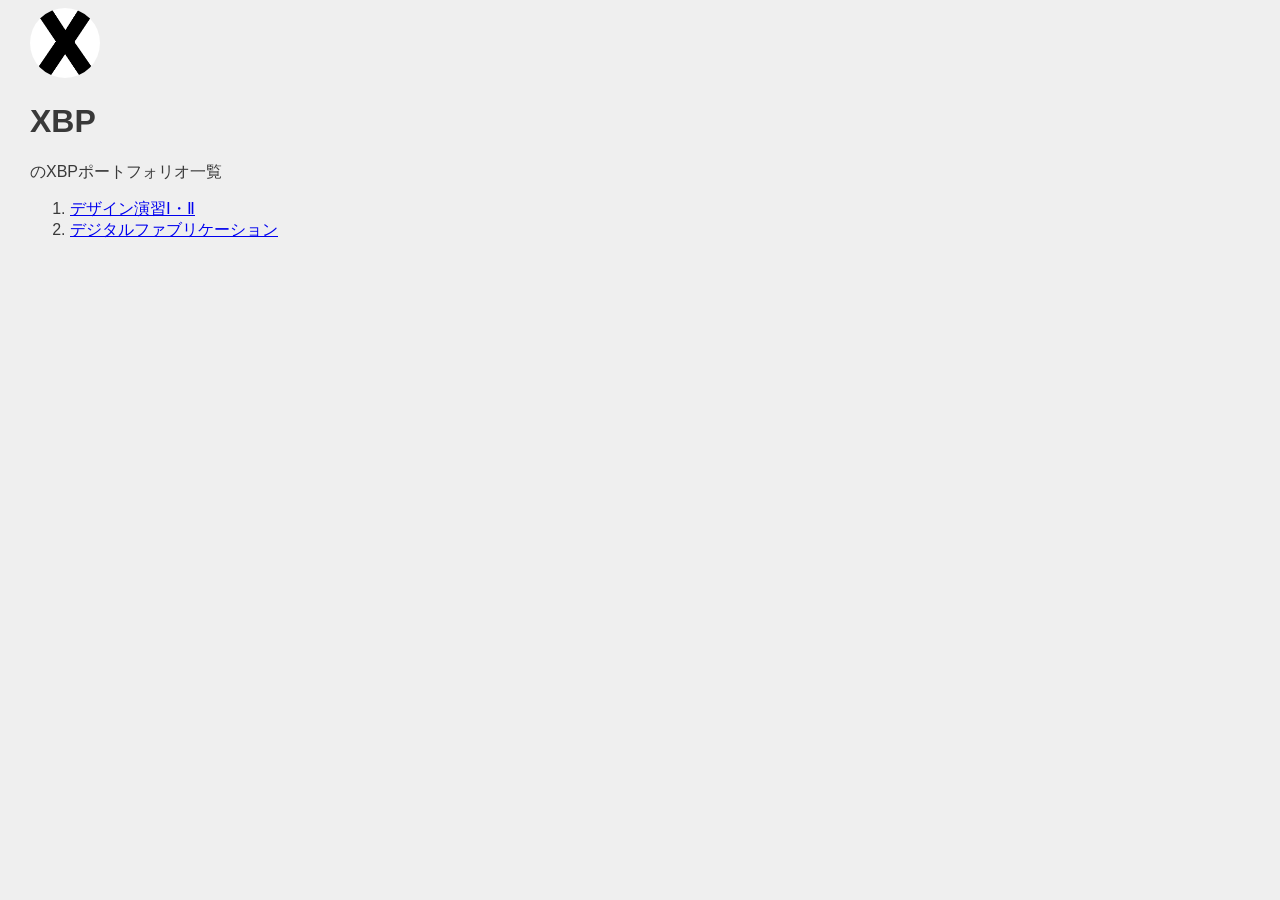
==== index.html @ 583a1752 "ワーク1" ====
<!DOCTYPE html>
<html lang="jp">
<head>
    <meta charset="UTF-8">
    <title>XBP_HPsample</title>
    <link rel="stylesheet" href="./css/style.css">
</head>
<body>
    <logotohome>
    <a href="./index.html"><img src="./images/0_XBlogo.png" alt=""></a>
    </logotohome>
    <h1>XBP</h1>  のXBPポートフォリオ一覧</h2>
        <!-- このようにするとコードとして認識されない。（メモができる）-->
        <!--番号付きのリスト-->
        <ol>
            <li><a href="./de12/index.html">デザイン演習Ⅰ・Ⅱ</a></li>
            <li><a href="./digi_fab/index.html">デジタルファブリケーション</a></li>
        </ol>

            
        <br>
        <br>


</body>
</html>
---- css/style.css ----
@charset "utf-8";
/* 冒頭でimport */
@import url('https://fonts.googleapis.com/css?family=Raleway:700&display=swap');
@import url('https://fonts.googleapis.com/css?family=M+PLUS+Rounded+1c:400,700&display=swap&subset=japanese');
/* フォントを指定したいところで */

logo img{
    border-radius: 50%;
    width: 150px;
    height: 150px;
    object-fit: cover; /* 画像のトリミング */
}

logotohome img{
    border-radius: 70%;
    width: 70px;
    height: 70px;
    object-fit: cover; /* 画像のトリミング */
}



/* ========== common ========== */
html, body {
	font-size: 16px;
	font-family: sans-serif;
	color: #393939;
    margin-left: 15px;
    margin-bottom: 40px;
	background: #efefef;
}
h1{
    text-indent: 0em;
}
h2{
    margin-left: 1em;
    margin-top: 1em;
}
h3{
    margin-left: 2em;
}
div{
    margin-top: 1em;
    margin-left: 3em;
}
p{
    margin-left: 3em;
}
span.blackback{
    text-indent: 3em;
    background: #393939;
    color: #efefef;
}
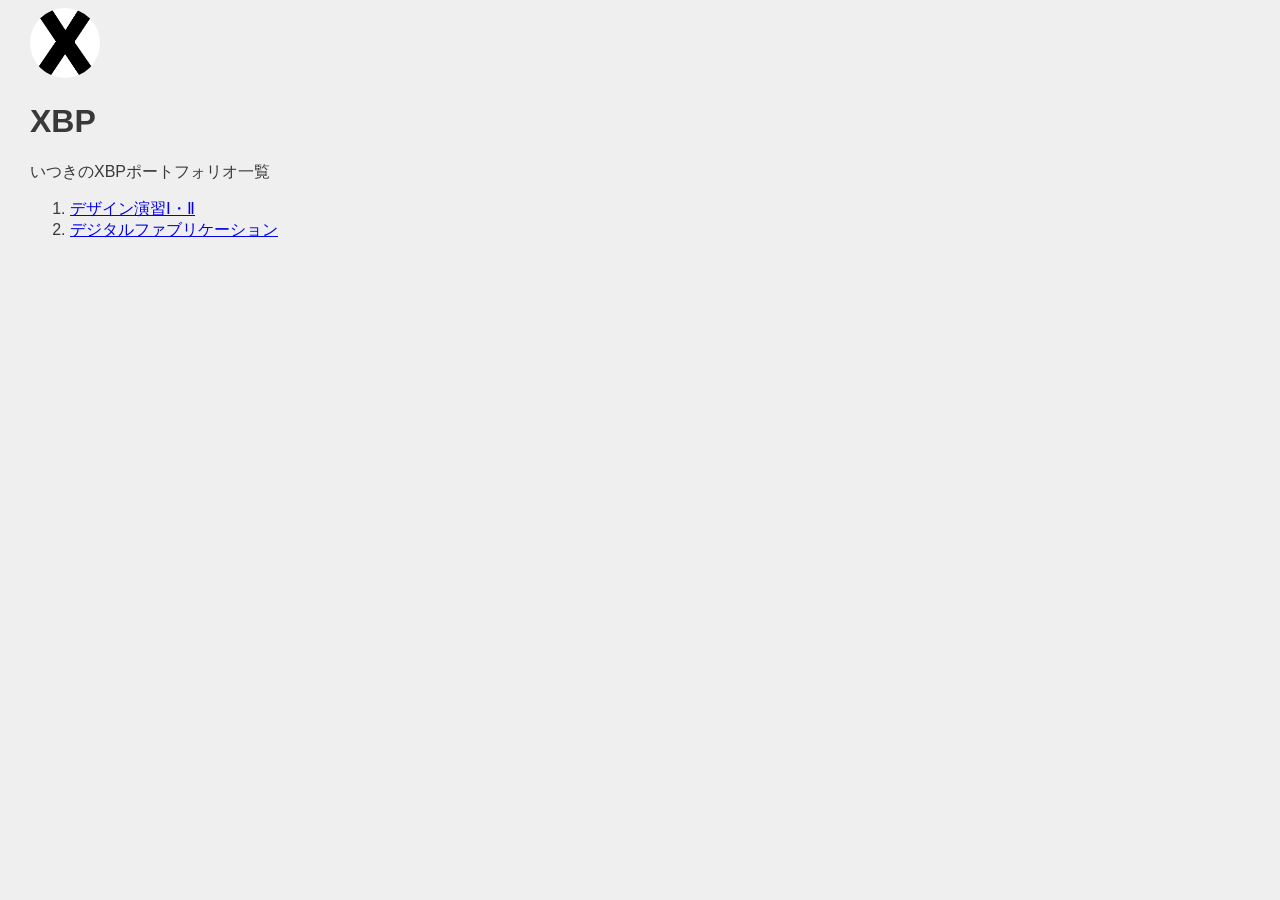
==== commit 4867963a: "ワーク１" ====
--- a/index.html
+++ b/index.html
@@ -9,7 +9,7 @@
     <logotohome>
     <a href="./index.html"><img src="./images/0_XBlogo.png" alt=""></a>
     </logotohome>
-    <h1>XBP</h1>  のXBPポートフォリオ一覧</h2>
+    <h1>XBP</h1>  いつきのXBPポートフォリオ一覧</h2>
         <!-- このようにするとコードとして認識されない。（メモができる）-->
         <!--番号付きのリスト-->
         <ol>
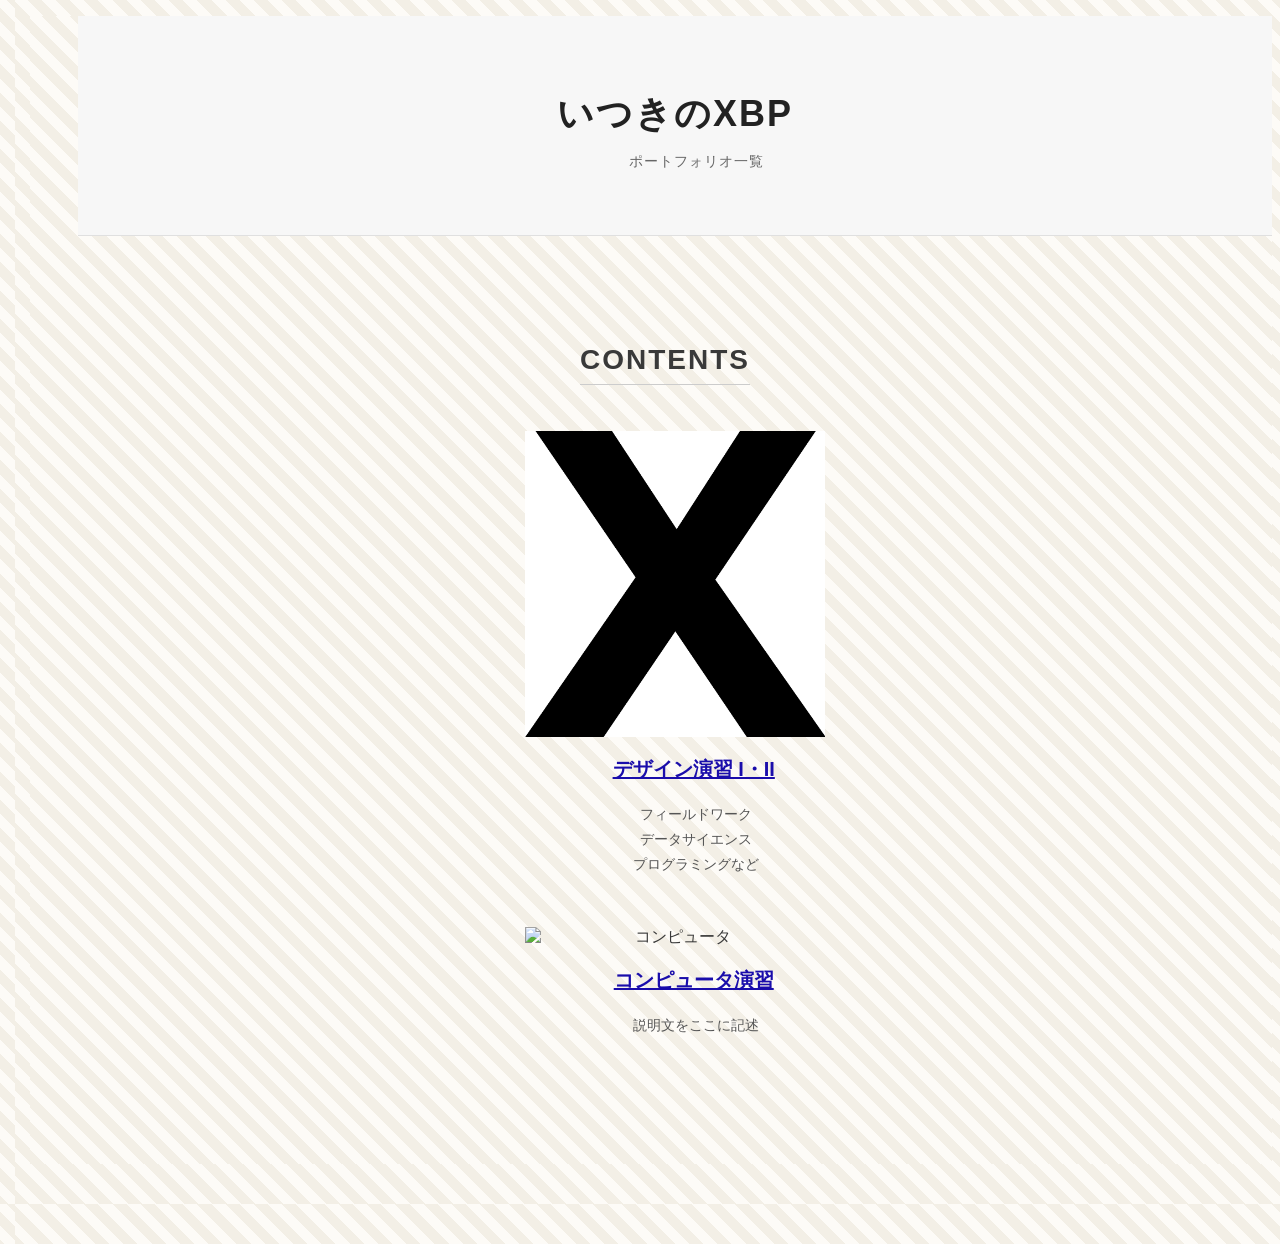
==== commit e70e4114: "20261111" ====
--- a/index.html
+++ b/index.html
@@ -6,16 +6,36 @@
     <link rel="stylesheet" href="./css/style.css">
 </head>
 <body>
-    <logotohome>
-    <a href="./index.html"><img src="./images/0_XBlogo.png" alt=""></a>
-    </logotohome>
-    <h1>XBP</h1>  いつきのXBPポートフォリオ一覧</h2>
+    
+    <!-- ヘッダー・メインタイトルの部分 -->
+  <div class="main-header">
+    <h1>いつきのXBP</h1>
+    <p>ポートフォリオ一覧</p>
+  </div>
         <!-- このようにするとコードとして認識されない。（メモができる）-->
         <!--番号付きのリスト-->
-        <ol>
-            <li><a href="./de12/index.html">デザイン演習Ⅰ・Ⅱ</a></li>
-            <li><a href="./digi_fab/index.html">デジタルファブリケーション</a></li>
-        </ol>
+        <section class="contents-section">
+  <h2>CONTENTS</h2>
+  
+  <!-- 1つ目のコンテンツカード -->
+  <div class="card">
+    <img src="images/0_XBlogo.png" alt="デザイン演習"> <!-- 画像のパスを指定 -->
+    <h3><a href="#">デザイン演習 I・II</a></h3>
+    <p>
+      フィールドワーク<br>
+      データサイエンス<br>
+      プログラミングなど
+    </p>
+  </div>
+
+  <!-- 2つ目のコンテンツカード -->
+  <div class="card">
+    <img src="images/curasupport.jpg" alt="コンピュータ">
+    <h3><a href="#">コンピュータ演習</a></h3>
+    <p>説明文をここに記述</p>
+  </div>
+</section>
+
 
             
         <br>
--- a/css/style.css
+++ b/css/style.css
@@ -52,3 +52,95 @@
     color: #efefef;
 }
 
+a {
+  transition: opacity 0.3s ease;
+}
+a:hover {
+  opacity: 0.7; /* マウスを乗せると少し透ける */
+}
+
+html, body {
+  background-color: #fdfbf7;
+  background-image: repeating-linear-gradient(
+    45deg,
+    #f3efe6,
+    #f3efe6 10px,
+    #fdfbf7 10px,
+    #fdfbf7 20px
+  );
+}
+
+/* セクション全体を中央揃えにする */
+.contents-section {
+  text-align: center;
+  max-width: 600px;  /* 幅が広がりすぎないように制限 */
+  margin: 0 auto;    /* 画面の中央に配置 */
+  padding: 40px 20px;
+}
+
+/* CONTENTSの見出しデザイン */
+.contents-section h2 {
+  font-size: 28px;
+  letter-spacing: 2px;
+  margin-bottom: 30px;
+  border-bottom: 1px solid #ccc; /* 下にうっすら線を引く場合 */
+  display: inline-block;
+  padding-bottom: 8px;
+}
+
+/* 各カードのスタイル */
+.card {
+  margin-bottom: 50px; /* カード同士の間隔 */
+}
+
+/* 画像のサイズと枠の設定 */
+.card img {
+  width: 100%;
+  max-width: 300px;   /* 画像の最大幅 */
+  height: auto;
+  display: block;
+  margin: 0 auto 15px; /* 画像を中央に配置して下に余白を作る */
+}
+
+/* 青色のリンク見出し */
+.card h3 a {
+  color: #1a0dab;      /* 画像のような青色 */
+  font-size: 20px;
+  text-decoration: underline; /* 下線をつける */
+}
+
+.card h3 a:hover {
+  color: #0000cc;      /* ホバー時に少し濃い青にする */
+}
+
+/* 説明テキスト */
+.card p {
+  color: #555555;      /* 少し落ち着いたグレー */
+  font-size: 14px;
+  line-height: 1.8;    /* 行間を広げて読みやすく */
+  margin-top: 10px;
+}
+/* メインタイトル全体のスタイル */
+.main-header {
+  text-align: center;      /* 文字を中央揃えにする */
+  padding: 50px 20px;      /* 上下にたっぷりと余白をとる */
+  background-color: #f7f7f7; /* 薄い背景色を敷く（不要ならこの行を消す） */
+  margin-bottom: 40px;     /*CONTENTSとの間に隙間を作る */
+  border-bottom: 1px solid #e0e0e0; /* 下部にうっすら線を引く */
+}
+
+/* メインの大きな文字 */
+.main-header h1 {
+  font-size: 36px;         /* 文字を大きくする */
+  font-weight: bold;
+  color: #222222;          /* 引き締まった黒色 */
+  margin-bottom: 8px;      /* タイトルとサブタイトルの間隔 */
+  letter-spacing: 2px;     /* 文字の間隔を少し広げておしゃれに */
+}
+
+/* サブタイトル（ポートフォリオ一覧など） */
+.main-header p {
+  font-size: 14px;
+  color: #666666;          /* 少し薄めのグレー */
+  letter-spacing: 1px;
+}
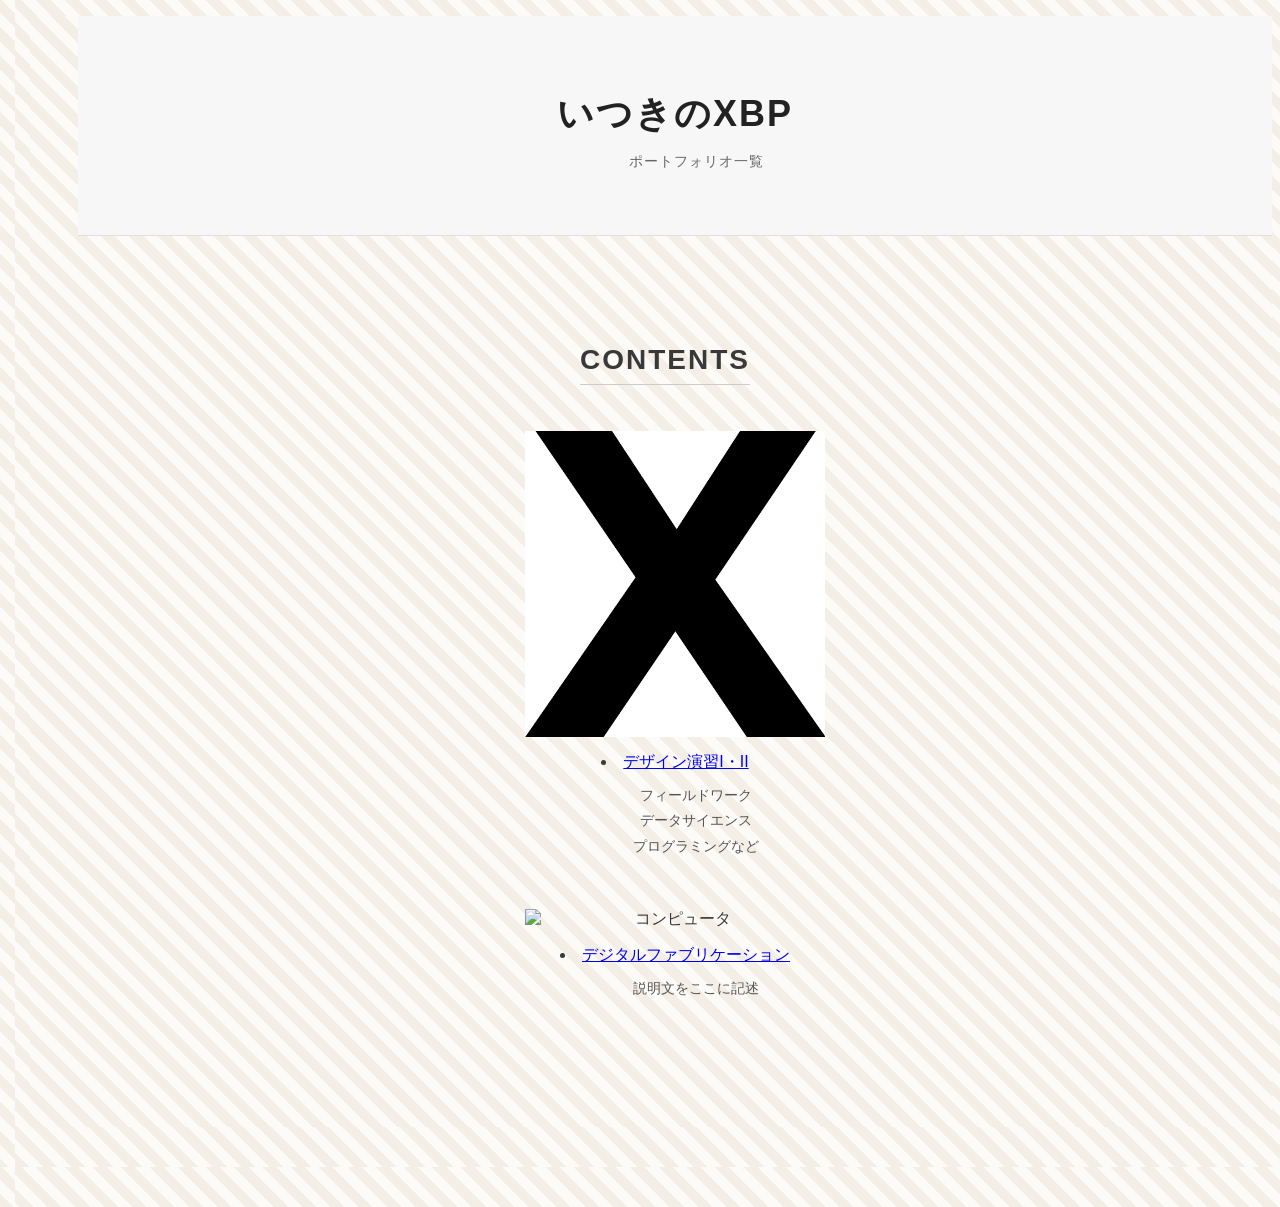
==== commit aef080b6: "20261112" ====
--- a/index.html
+++ b/index.html
@@ -20,7 +20,7 @@
   <!-- 1つ目のコンテンツカード -->
   <div class="card">
     <img src="images/0_XBlogo.png" alt="デザイン演習"> <!-- 画像のパスを指定 -->
-    <h3><a href="#">デザイン演習 I・II</a></h3>
+    <li><a href="./de12/index.htmL">デザイン演習I・II</a></li>
     <p>
       フィールドワーク<br>
       データサイエンス<br>
@@ -31,7 +31,7 @@
   <!-- 2つ目のコンテンツカード -->
   <div class="card">
     <img src="images/curasupport.jpg" alt="コンピュータ">
-    <h3><a href="#">コンピュータ演習</a></h3>
+    <li><a href="_/digi_fab/index.htmL">デジタルファブリケーション</a></li>
     <p>説明文をここに記述</p>
   </div>
 </section>
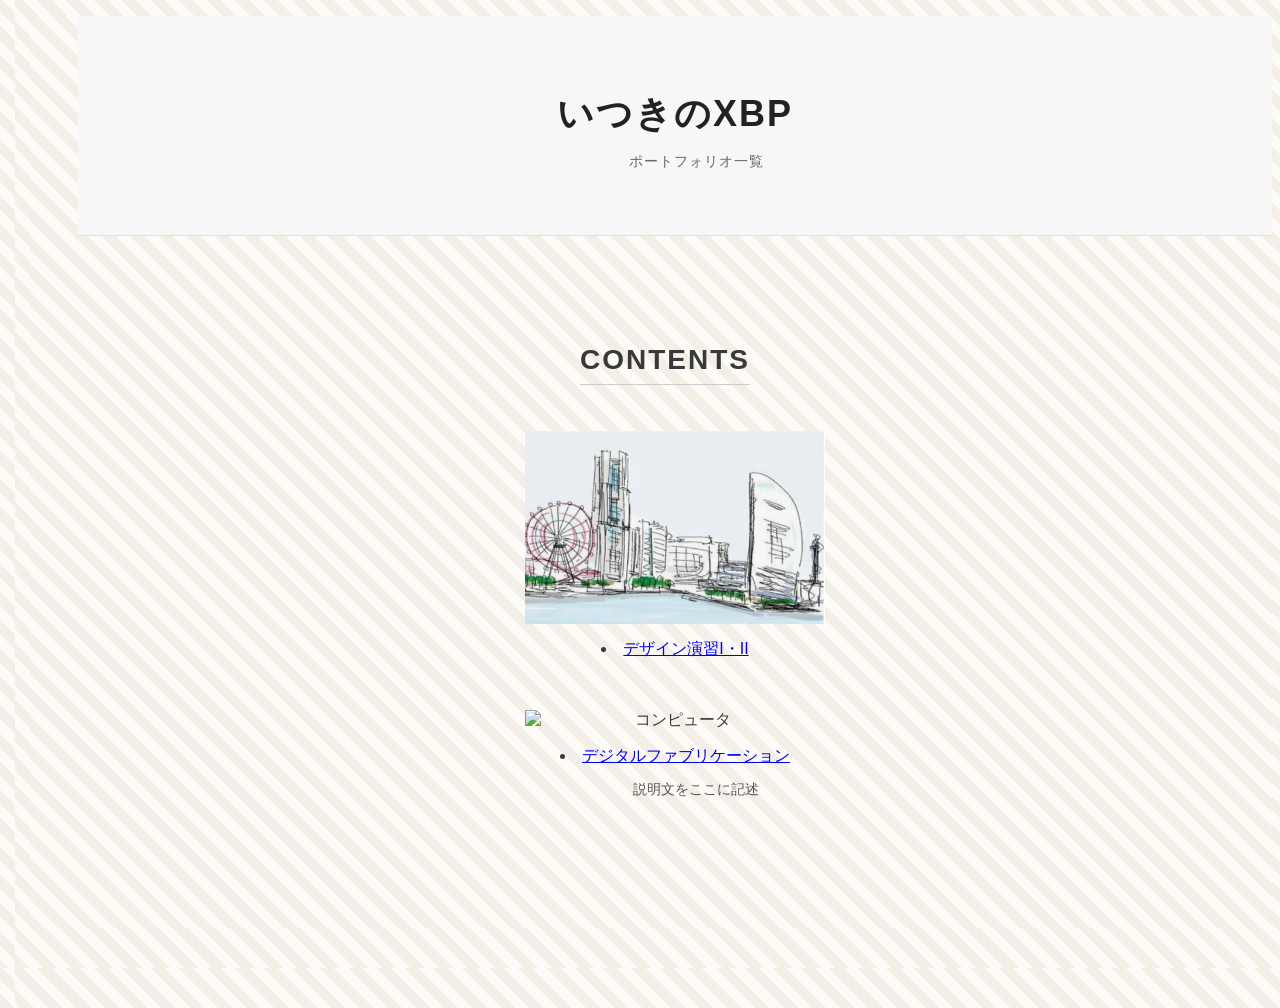
==== commit e2db228f: "20261114" ====
--- a/index.html
+++ b/index.html
@@ -19,19 +19,15 @@
   
   <!-- 1つ目のコンテンツカード -->
   <div class="card">
-    <img src="images/0_XBlogo.png" alt="デザイン演習"> <!-- 画像のパスを指定 -->
-    <li><a href="./de12/index.htmL">デザイン演習I・II</a></li>
-    <p>
-      フィールドワーク<br>
-      データサイエンス<br>
-      プログラミングなど
-    </p>
+    <img src="images/スクリーンショット 2026-11-12 15.03.06.png" alt="デザイン演習"> <!-- 画像のパスを指定 -->
+    <li><a href="./de12/index.html">デザイン演習I・II</a></li>
+    
   </div>
 
   <!-- 2つ目のコンテンツカード -->
   <div class="card">
-    <img src="images/curasupport.jpg" alt="コンピュータ">
-    <li><a href="_/digi_fab/index.htmL">デジタルファブリケーション</a></li>
+    <img src="images/CAD画面のピンセット設計.png" alt="コンピュータ">
+    <li><a href="./digi_fab/index.html">デジタルファブリケーション</a></li>
     <p>説明文をここに記述</p>
   </div>
 </section>
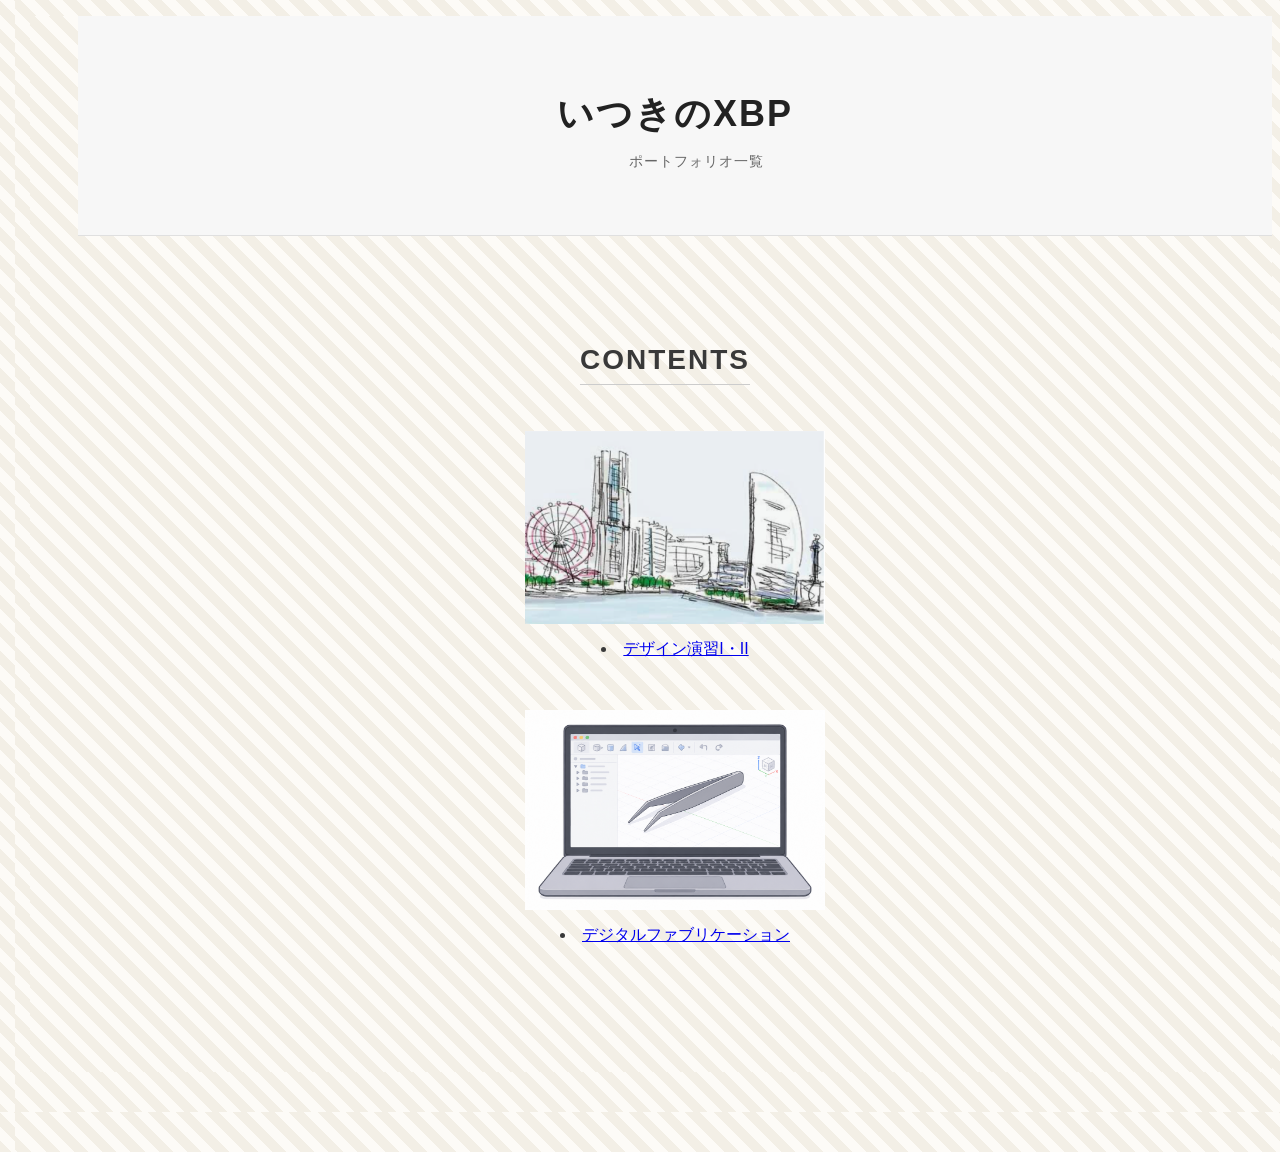
==== commit 964f1d0f: "202611143" ====
--- a/index.html
+++ b/index.html
@@ -26,9 +26,8 @@
 
   <!-- 2つ目のコンテンツカード -->
   <div class="card">
-    <img src="images/CAD画面のピンセット設計.png" alt="コンピュータ">
+    <img src="images/pinirasuto.png" alt="コンピュータ">
     <li><a href="./digi_fab/index.html">デジタルファブリケーション</a></li>
-    <p>説明文をここに記述</p>
   </div>
 </section>
 
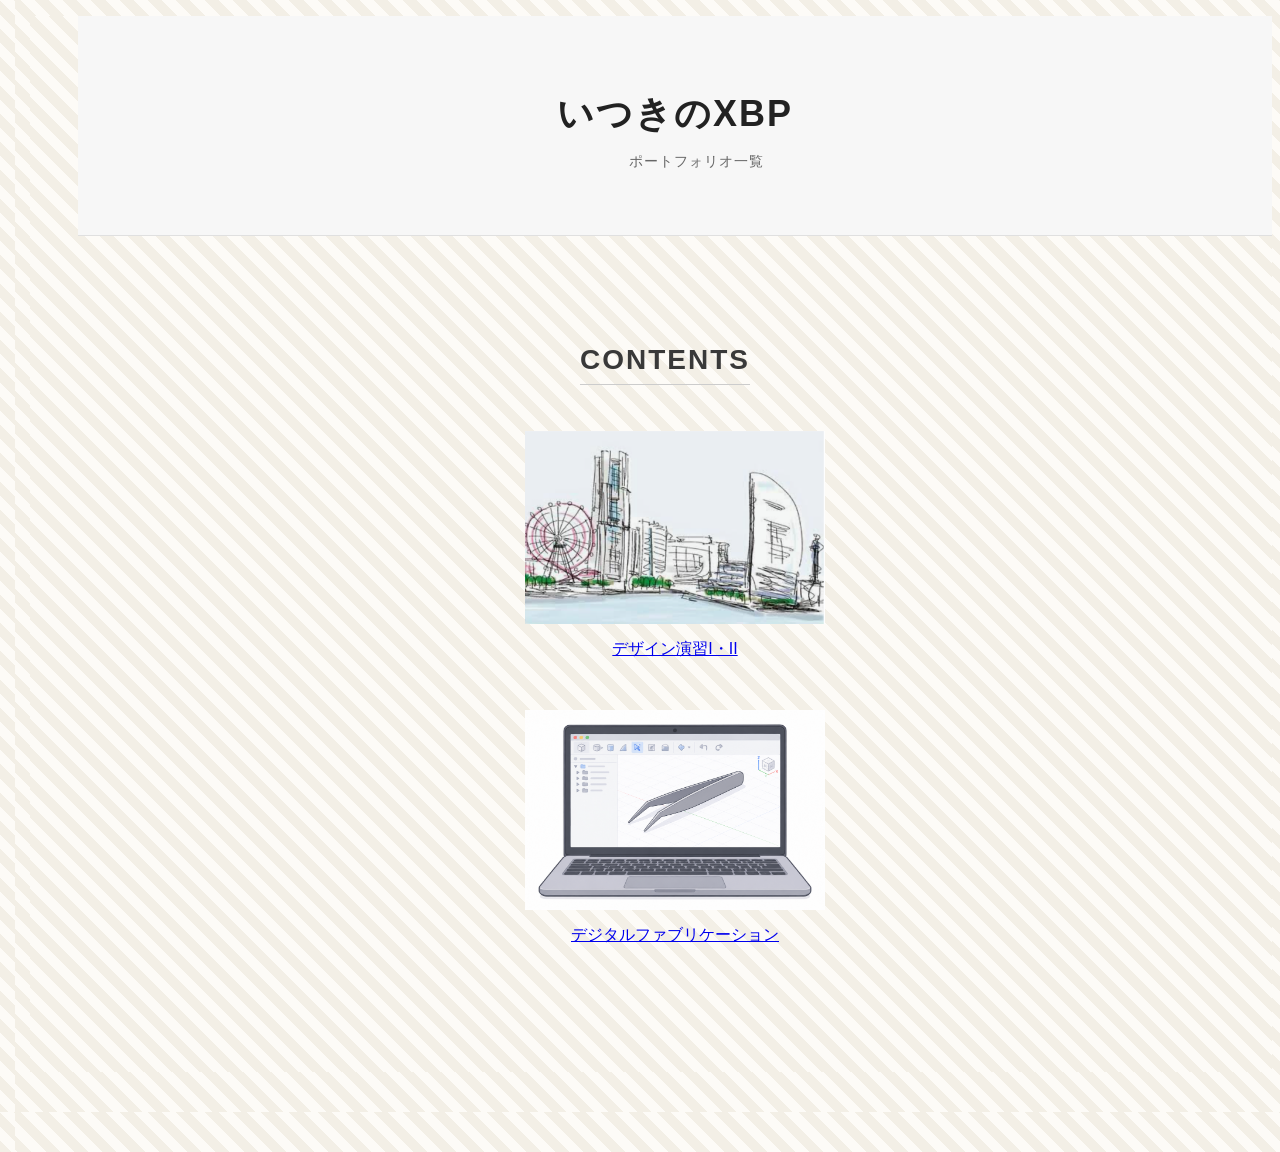
==== commit edcef94c: "202611234" ====
--- a/index.html
+++ b/index.html
@@ -21,7 +21,6 @@
   <div class="card">
     <img src="images/スクリーンショット 2026-11-12 15.03.06.png" alt="デザイン演習"> <!-- 画像のパスを指定 -->
     <li><a href="./de12/index.html">デザイン演習I・II</a></li>
-    
   </div>
 
   <!-- 2つ目のコンテンツカード -->
--- a/css/style.css
+++ b/css/style.css
@@ -143,4 +143,14 @@
   font-size: 14px;
   color: #666666;          /* 少し薄めのグレー */
   letter-spacing: 1px;
+}
+
+.card li {
+  list-style: none;
+}
+
+.contents-section ol,
+.contents-section ul {
+  list-style: none;
+  padding-left: 0;
 }
